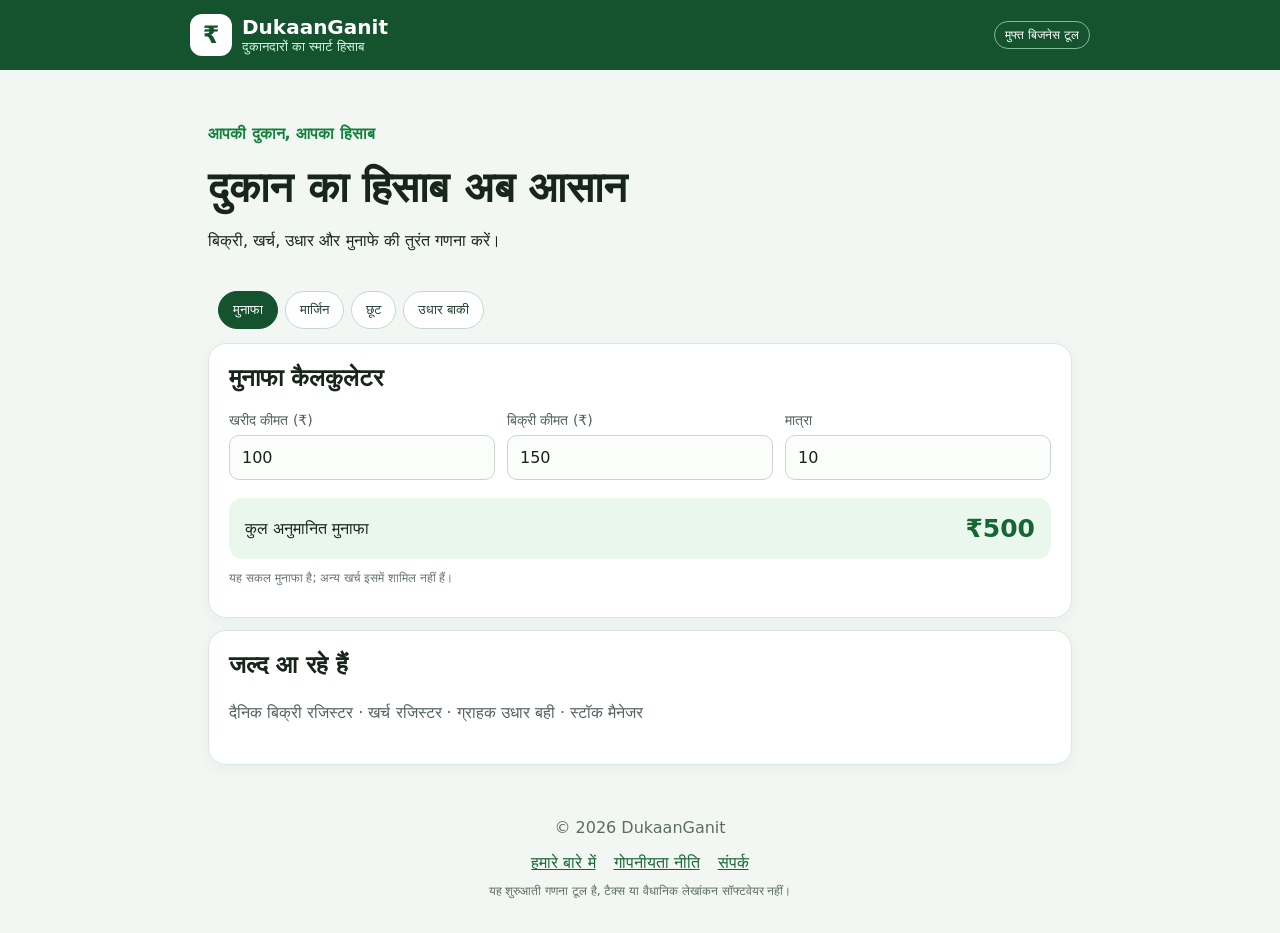
==== index.html @ 56e541b2 "DukaanGanit website first upload" ====
<!doctype html>
<html lang="hi">
<head>
<meta charset="utf-8"><meta name="viewport" content="width=device-width,initial-scale=1">
<meta name="theme-color" content="#14532d">
<meta name="description" content="DukaanGanit - छोटे दुकानदारों के लिए बिक्री, खर्च, उधार, स्टॉक और मुनाफे का आसान हिसाब।">
<title>DukaanGanit | दुकानदारों का स्मार्ट हिसाब</title>
<link rel="manifest" href="manifest.json"><link rel="icon" href="icon.svg" type="image/svg+xml">
<link rel="stylesheet" href="style.css">
</head>
<body>
<header class="top"><div class="brand"><span class="logo">₹</span><div><b>DukaanGanit</b><small>दुकानदारों का स्मार्ट हिसाब</small></div></div><span class="tag">मुफ्त बिजनेस टूल</span></header>
<main>
<section class="hero"><p class="eyebrow">आपकी दुकान, आपका हिसाब</p><h1>दुकान का हिसाब अब आसान</h1><p>बिक्री, खर्च, उधार और मुनाफे की तुरंत गणना करें।</p></section>
<section class="tabs" aria-label="कैलकुलेटर">
<button class="tab active" data-tab="profit">मुनाफा</button><button class="tab" data-tab="margin">मार्जिन</button><button class="tab" data-tab="discount">छूट</button><button class="tab" data-tab="udhaar">उधार बाकी</button>
</section>
<section class="panel" id="profit">
<h2>मुनाफा कैलकुलेटर</h2><div class="fields"><label>खरीद कीमत (₹)<input id="buy" type="number" min="0" value="100"></label><label>बिक्री कीमत (₹)<input id="sell" type="number" min="0" value="150"></label><label>मात्रा<input id="qty" type="number" min="0" value="10"></label></div>
<div class="result"><span>कुल अनुमानित मुनाफा</span><strong id="profitOut">₹500</strong></div><p class="hint">यह सकल मुनाफा है; अन्य खर्च इसमें शामिल नहीं हैं।</p>
</section>
<section class="panel hidden" id="margin">
<h2>मुनाफा प्रतिशत</h2><div class="fields"><label>खरीद कीमत (₹)<input id="mBuy" type="number" min="0" value="100"></label><label>बिक्री कीमत (₹)<input id="mSell" type="number" min="0" value="150"></label></div><div class="result"><span>खरीद लागत पर मुनाफा</span><strong id="marginOut">50%</strong></div>
</section>
<section class="panel hidden" id="discount">
<h2>छूट कैलकुलेटर</h2><div class="fields"><label>मूल कीमत (₹)<input id="price" type="number" min="0" value="1000"></label><label>छूट (%)<input id="discountRate" type="number" min="0" max="100" value="10"></label></div><div class="result"><span>छूट के बाद कीमत</span><strong id="discountOut">₹900</strong></div>
</section>
<section class="panel hidden" id="udhaar">
<h2>उधार बाकी कैलकुलेटर</h2><div class="fields"><label>कुल उधार (₹)<input id="credit" type="number" min="0" value="2000"></label><label>जमा भुगतान (₹)<input id="paid" type="number" min="0" value="500"></label></div><div class="result"><span>बाकी उधार</span><strong id="udhaarOut">₹1,500</strong></div>
</section>
<section class="note"><h2>जल्द आ रहे हैं</h2><p>दैनिक बिक्री रजिस्टर · खर्च रजिस्टर · ग्राहक उधार बही · स्टॉक मैनेजर</p></section>
</main>
<footer><p>© <span id="year"></span> DukaanGanit</p><nav><a href="about.html">हमारे बारे में</a><a href="privacy.html">गोपनीयता नीति</a><a href="contact.html">संपर्क</a></nav><small>यह शुरुआती गणना टूल है, टैक्स या वैधानिक लेखांकन सॉफ्टवेयर नहीं।</small></footer>
<script src="app.js"></script>
</body></html>
---- style.css ----
*{box-sizing:border-box}body{margin:0;background:#f3f7f4;color:#17251b;font-family:system-ui,-apple-system,"Noto Sans Devanagari",sans-serif}.top{background:#14532d;color:#fff;padding:14px max(18px,calc((100% - 900px)/2));display:flex;align-items:center;justify-content:space-between}.brand{display:flex;align-items:center;gap:10px}.brand b{display:block;font-size:20px}.brand small{display:block;color:#d1fae5}.logo{width:42px;height:42px;border-radius:12px;background:#fff;color:#14532d;display:grid;place-items:center;font-weight:800;font-size:24px}.tag{font-size:12px;border:1px solid #86b99a;border-radius:20px;padding:6px 10px}.hero,main{max-width:900px;margin:auto}.hero{padding:35px 18px 22px}.eyebrow{color:#15803d;font-weight:700}.hero h1{font-size:clamp(28px,6vw,42px);margin:8px 0}.hero p{line-height:1.6}.tabs{max-width:864px;margin:0 auto 14px;padding:0 10px;display:flex;gap:7px;overflow:auto}.tab{border:1px solid #cbd5ce;background:#fff;padding:10px 14px;border-radius:22px;white-space:nowrap;color:#23402d}.tab.active{background:#14532d;color:white;border-color:#14532d}.panel,.note{background:#fff;border:1px solid #dce7de;border-radius:18px;padding:20px;margin:12px 18px;box-shadow:0 4px 16px #12331a0b}.panel h2,.note h2{margin-top:0}.fields{display:grid;grid-template-columns:repeat(auto-fit,minmax(150px,1fr));gap:12px}.fields label{font-size:14px;color:#526257}.fields input{display:block;width:100%;margin-top:6px;padding:12px;border:1px solid #cbd5ce;border-radius:10px;font:inherit;font-size:16px;background:#fbfdfb;color:#14251a}.result{margin-top:18px;background:#eaf7ed;border-radius:14px;padding:16px;display:flex;align-items:center;justify-content:space-between;gap:12px}.result strong{font-size:25px;color:#166534}.hint{font-size:12px;color:#66756a}.hidden{display:none}.note p{line-height:1.8;color:#526257}footer{text-align:center;padding:25px 15px;color:#5c6c60}footer nav{display:flex;justify-content:center;gap:18px;flex-wrap:wrap;margin:12px}a{color:#166534}footer small{display:block;font-size:12px;max-width:650px;margin:10px auto}@media(max-width:480px){.tag{display:none}.panel{margin:10px}.hero{padding-top:25px}.result{align-items:flex-start;flex-direction:column}}
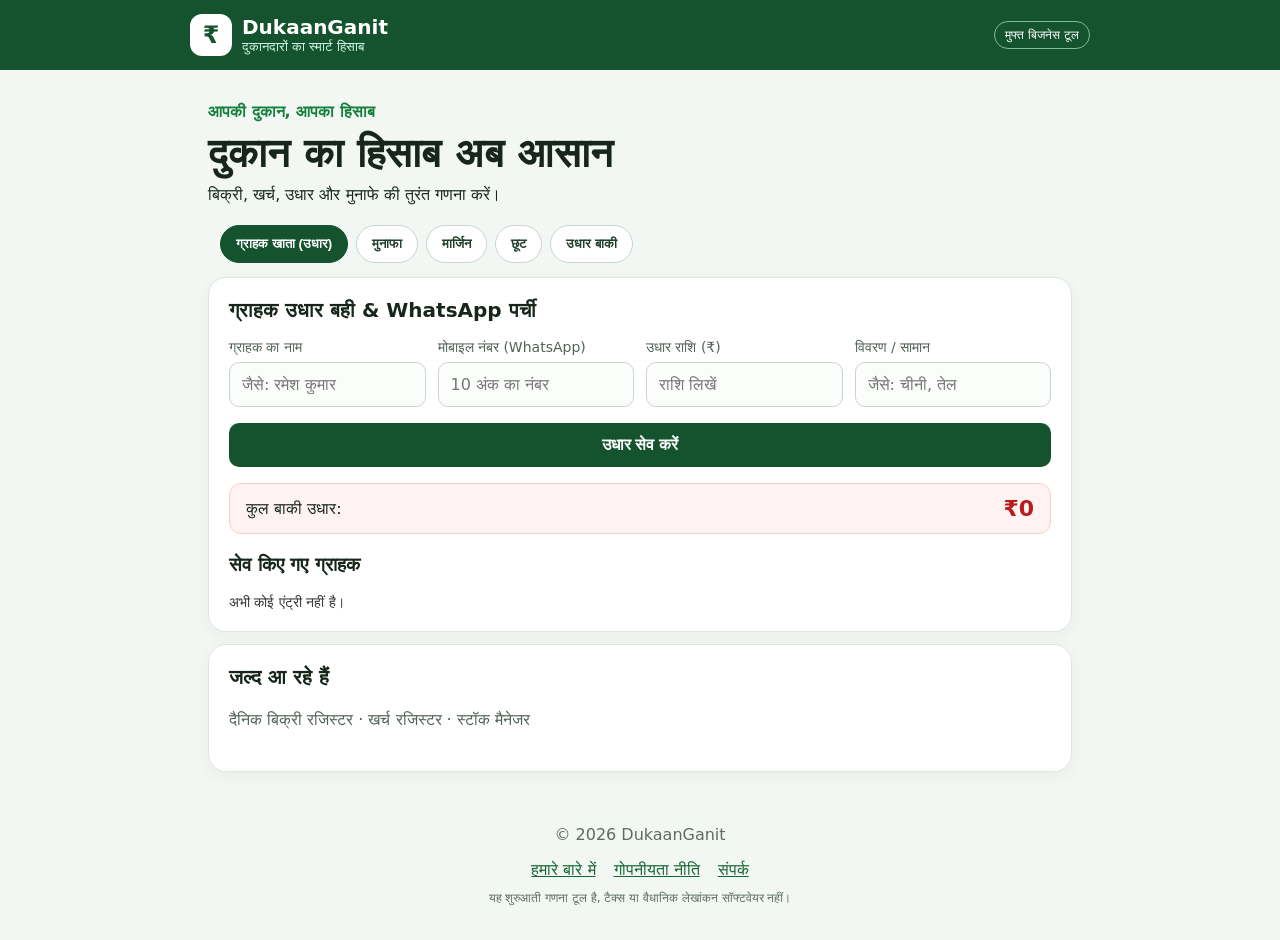
==== commit e1ecf6b5: "Add files via upload" ====
--- a/index.html
+++ b/index.html
@@ -12,24 +12,55 @@
 <header class="top"><div class="brand"><span class="logo">₹</span><div><b>DukaanGanit</b><small>दुकानदारों का स्मार्ट हिसाब</small></div></div><span class="tag">मुफ्त बिजनेस टूल</span></header>
 <main>
 <section class="hero"><p class="eyebrow">आपकी दुकान, आपका हिसाब</p><h1>दुकान का हिसाब अब आसान</h1><p>बिक्री, खर्च, उधार और मुनाफे की तुरंत गणना करें।</p></section>
+
 <section class="tabs" aria-label="कैलकुलेटर">
-<button class="tab active" data-tab="profit">मुनाफा</button><button class="tab" data-tab="margin">मार्जिन</button><button class="tab" data-tab="discount">छूट</button><button class="tab" data-tab="udhaar">उधार बाकी</button>
+<button class="tab active" data-tab="khata">ग्राहक खाता (उधार)</button>
+<button class="tab" data-tab="profit">मुनाफा</button>
+<button class="tab" data-tab="margin">मार्जिन</button>
+<button class="tab" data-tab="discount">छूट</button>
+<button class="tab" data-tab="udhaar">उधार बाकी</button>
 </section>
-<section class="panel" id="profit">
+
+<!-- ग्राहक खाता और WhatsApp पर्ची शेयरिंग फीचर (Primary Traffic Feature) -->
+<section class="panel" id="khata">
+<h2>ग्राहक उधार बही & WhatsApp पर्ची</h2>
+<div class="fields">
+<label>ग्राहक का नाम<input id="custName" type="text" placeholder="जैसे: रमेश कुमार"></label>
+<label>मोबाइल नंबर (WhatsApp)<input id="custPhone" type="tel" placeholder="10 अंक का नंबर"></label>
+<label>उधार राशि (₹)<input id="custAmount" type="number" min="0" placeholder="राशि लिखें"></label>
+<label>विवरण / सामान<input id="custDesc" type="text" placeholder="जैसे: चीनी, तेल"></label>
+</div>
+<button id="saveKhataBtn" class="btn-primary">उधार सेव करें</button>
+<div class="khata-summary">
+<span>कुल बाकी उधार:</span>
+<strong id="totalKhataOut">₹0</strong>
+</div>
+<div style="margin-top:20px;">
+<h3>सेव किए गए ग्राहक</h3>
+<div id="khataList" class="khata-list">अभी कोई एंट्री नहीं है।</div>
+</div>
+</section>
+
+<section class="panel hidden" id="profit">
 <h2>मुनाफा कैलकुलेटर</h2><div class="fields"><label>खरीद कीमत (₹)<input id="buy" type="number" min="0" value="100"></label><label>बिक्री कीमत (₹)<input id="sell" type="number" min="0" value="150"></label><label>मात्रा<input id="qty" type="number" min="0" value="10"></label></div>
 <div class="result"><span>कुल अनुमानित मुनाफा</span><strong id="profitOut">₹500</strong></div><p class="hint">यह सकल मुनाफा है; अन्य खर्च इसमें शामिल नहीं हैं।</p>
 </section>
+
 <section class="panel hidden" id="margin">
 <h2>मुनाफा प्रतिशत</h2><div class="fields"><label>खरीद कीमत (₹)<input id="mBuy" type="number" min="0" value="100"></label><label>बिक्री कीमत (₹)<input id="mSell" type="number" min="0" value="150"></label></div><div class="result"><span>खरीद लागत पर मुनाफा</span><strong id="marginOut">50%</strong></div>
 </section>
+
 <section class="panel hidden" id="discount">
 <h2>छूट कैलकुलेटर</h2><div class="fields"><label>मूल कीमत (₹)<input id="price" type="number" min="0" value="1000"></label><label>छूट (%)<input id="discountRate" type="number" min="0" max="100" value="10"></label></div><div class="result"><span>छूट के बाद कीमत</span><strong id="discountOut">₹900</strong></div>
 </section>
+
 <section class="panel hidden" id="udhaar">
 <h2>उधार बाकी कैलकुलेटर</h2><div class="fields"><label>कुल उधार (₹)<input id="credit" type="number" min="0" value="2000"></label><label>जमा भुगतान (₹)<input id="paid" type="number" min="0" value="500"></label></div><div class="result"><span>बाकी उधार</span><strong id="udhaarOut">₹1,500</strong></div>
 </section>
-<section class="note"><h2>जल्द आ रहे हैं</h2><p>दैनिक बिक्री रजिस्टर · खर्च रजिस्टर · ग्राहक उधार बही · स्टॉक मैनेजर</p></section>
+
+<section class="note"><h2>जल्द आ रहे हैं</h2><p>दैनिक बिक्री रजिस्टर · खर्च रजिस्टर · स्टॉक मैनेजर</p></section>
 </main>
 <footer><p>© <span id="year"></span> DukaanGanit</p><nav><a href="about.html">हमारे बारे में</a><a href="privacy.html">गोपनीयता नीति</a><a href="contact.html">संपर्क</a></nav><small>यह शुरुआती गणना टूल है, टैक्स या वैधानिक लेखांकन सॉफ्टवेयर नहीं।</small></footer>
 <script src="app.js"></script>
-</body></html>+</body>
+</html>
--- a/style.css
+++ b/style.css
@@ -1 +1,41 @@
-*{box-sizing:border-box}body{margin:0;background:#f3f7f4;color:#17251b;font-family:system-ui,-apple-system,"Noto Sans Devanagari",sans-serif}.top{background:#14532d;color:#fff;padding:14px max(18px,calc((100% - 900px)/2));display:flex;align-items:center;justify-content:space-between}.brand{display:flex;align-items:center;gap:10px}.brand b{display:block;font-size:20px}.brand small{display:block;color:#d1fae5}.logo{width:42px;height:42px;border-radius:12px;background:#fff;color:#14532d;display:grid;place-items:center;font-weight:800;font-size:24px}.tag{font-size:12px;border:1px solid #86b99a;border-radius:20px;padding:6px 10px}.hero,main{max-width:900px;margin:auto}.hero{padding:35px 18px 22px}.eyebrow{color:#15803d;font-weight:700}.hero h1{font-size:clamp(28px,6vw,42px);margin:8px 0}.hero p{line-height:1.6}.tabs{max-width:864px;margin:0 auto 14px;padding:0 10px;display:flex;gap:7px;overflow:auto}.tab{border:1px solid #cbd5ce;background:#fff;padding:10px 14px;border-radius:22px;white-space:nowrap;color:#23402d}.tab.active{background:#14532d;color:white;border-color:#14532d}.panel,.note{background:#fff;border:1px solid #dce7de;border-radius:18px;padding:20px;margin:12px 18px;box-shadow:0 4px 16px #12331a0b}.panel h2,.note h2{margin-top:0}.fields{display:grid;grid-template-columns:repeat(auto-fit,minmax(150px,1fr));gap:12px}.fields label{font-size:14px;color:#526257}.fields input{display:block;width:100%;margin-top:6px;padding:12px;border:1px solid #cbd5ce;border-radius:10px;font:inherit;font-size:16px;background:#fbfdfb;color:#14251a}.result{margin-top:18px;background:#eaf7ed;border-radius:14px;padding:16px;display:flex;align-items:center;justify-content:space-between;gap:12px}.result strong{font-size:25px;color:#166534}.hint{font-size:12px;color:#66756a}.hidden{display:none}.note p{line-height:1.8;color:#526257}footer{text-align:center;padding:25px 15px;color:#5c6c60}footer nav{display:flex;justify-content:center;gap:18px;flex-wrap:wrap;margin:12px}a{color:#166534}footer small{display:block;font-size:12px;max-width:650px;margin:10px auto}@media(max-width:480px){.tag{display:none}.panel{margin:10px}.hero{padding-top:25px}.result{align-items:flex-start;flex-direction:column}}+*{box-sizing:border-box}
+body{margin:0;background:#f3f7f4;color:#17251b;font-family:system-ui,-apple-system,"Noto Sans Devanagari",sans-serif}
+.top{background:#14532d;color:#fff;padding:14px max(18px,calc((100% - 900px)/2));display:flex;align-items:center;justify-content:space-between}
+.brand{display:flex;align-items:center;gap:10px}
+.brand b{display:block;font-size:20px}
+.brand small{display:block;color:#d1fae5}
+.logo{width:42px;height:42px;border-radius:12px;background:#fff;color:#14532d;display:grid;place-items:center;font-weight:800;font-size:24px}
+.tag{font-size:12px;border:1px solid #86b99a;border-radius:20px;padding:6px 10px}
+.hero,main{max-width:900px;margin:auto}
+.hero{padding:30px 18px 18px}
+.eyebrow{color:#15803d;font-weight:700;margin-bottom:4px}
+.hero h1{font-size:clamp(26px,6vw,40px);margin:6px 0}
+.hero p{line-height:1.5;margin:0}
+.tabs{max-width:864px;margin:0 auto 14px;padding:0 12px;display:flex;gap:8px;overflow:auto;-webkit-overflow-scrolling:touch}
+.tab{border:1px solid #cbd5ce;background:#fff;padding:10px 15px;border-radius:22px;white-space:nowrap;color:#23402d;font-weight:600;cursor:pointer}
+.tab.active{background:#14532d;color:white;border-color:#14532d}
+.panel,.note{background:#fff;border:1px solid #dce7de;border-radius:18px;padding:20px;margin:12px 18px;box-shadow:0 4px 16px #12331a0b}
+.panel h2,.note h2{margin-top:0;font-size:20px}
+.fields{display:grid;grid-template-columns:repeat(auto-fit,minmax(160px,1fr));gap:12px}
+.fields label{font-size:14px;color:#526257;font-weight:500}
+.fields input{display:block;width:100%;margin-top:6px;padding:12px;border:1px solid #cbd5ce;border-radius:10px;font:inherit;font-size:16px;background:#fbfdfb;color:#14251a}
+.btn-primary{margin-top:16px;background:#14532d;color:#fff;border:none;padding:13px 20px;border-radius:10px;font-size:16px;font-weight:600;cursor:pointer;width:100%}
+.btn-primary:active{background:#0f3f22}
+.khata-summary{margin-top:16px;background:#fef2f2;border:1px solid #fecaca;border-radius:12px;padding:12px 16px;display:flex;justify-content:space-between;align-items:center}
+.khata-summary strong{color:#b91c1c;font-size:22px}
+.khata-list{font-size:14px;color:#333;overflow-x:auto}
+.khata-table{width:100%;border-collapse:collapse;margin-top:8px}
+.khata-table th{background:#eaf7ed;text-align:left;padding:10px 8px;color:#14532d}
+.khata-table td{padding:10px 8px;border-bottom:1px solid #e5e7eb}
+.btn-wa{background:#25d366;color:#fff;border:none;padding:6px 10px;border-radius:6px;cursor:pointer;font-size:12px;font-weight:600;margin-right:4px}
+.btn-del{background:#ef4444;color:#fff;border:none;padding:6px 8px;border-radius:6px;cursor:pointer;font-size:12px}
+.result{margin-top:18px;background:#eaf7ed;border-radius:14px;padding:16px;display:flex;align-items:center;justify-content:space-between;gap:12px}
+.result strong{font-size:25px;color:#166534}
+.hint{font-size:12px;color:#66756a}
+.hidden{display:none}
+.note p{line-height:1.8;color:#526257}
+footer{text-align:center;padding:25px 15px;color:#5c6c60}
+footer nav{display:flex;justify-content:center;gap:18px;flex-wrap:wrap;margin:12px}
+a{color:#166534}
+footer small{display:block;font-size:12px;max-width:650px;margin:10px auto}
+@media(max-width:480px){.tag{display:none}.panel,.note{margin:10px 12px;padding:16px}.hero{padding-top:22px}.result{align-items:flex-start;flex-direction:column}}
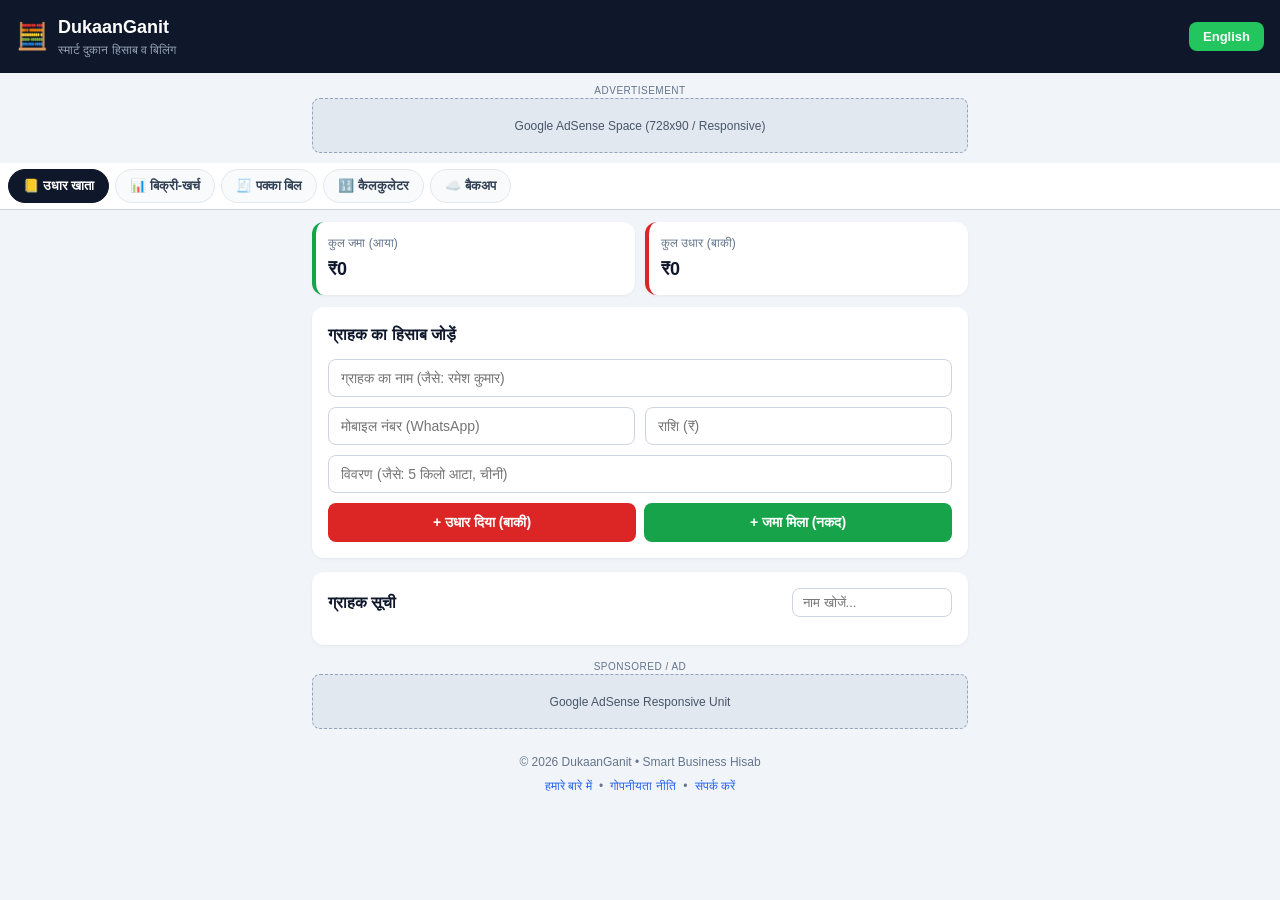
==== commit 0d59bff3: "Add files via upload" ====
--- a/index.html
+++ b/index.html
@@ -1,66 +1,217 @@
-<!doctype html>
+<!DOCTYPE html>
 <html lang="hi">
 <head>
-<meta charset="utf-8"><meta name="viewport" content="width=device-width,initial-scale=1">
-<meta name="theme-color" content="#14532d">
-<meta name="description" content="DukaanGanit - छोटे दुकानदारों के लिए बिक्री, खर्च, उधार, स्टॉक और मुनाफे का आसान हिसाब।">
-<title>DukaanGanit | दुकानदारों का स्मार्ट हिसाब</title>
-<link rel="manifest" href="manifest.json"><link rel="icon" href="icon.svg" type="image/svg+xml">
-<link rel="stylesheet" href="style.css">
+  <meta charset="UTF-8" />
+  <meta name="viewport" content="width=device-width, initial-scale=1.0" />
+  <title>DukaanGanit - Smart Business Hisab Kit</title>
+  <link rel="manifest" href="manifest.json" />
+  <link rel="stylesheet" href="style.css" />
+  <meta name="theme-color" content="#0f172a" />
 </head>
 <body>
-<header class="top"><div class="brand"><span class="logo">₹</span><div><b>DukaanGanit</b><small>दुकानदारों का स्मार्ट हिसाब</small></div></div><span class="tag">मुफ्त बिजनेस टूल</span></header>
-<main>
-<section class="hero"><p class="eyebrow">आपकी दुकान, आपका हिसाब</p><h1>दुकान का हिसाब अब आसान</h1><p>बिक्री, खर्च, उधार और मुनाफे की तुरंत गणना करें।</p></section>
-
-<section class="tabs" aria-label="कैलकुलेटर">
-<button class="tab active" data-tab="khata">ग्राहक खाता (उधार)</button>
-<button class="tab" data-tab="profit">मुनाफा</button>
-<button class="tab" data-tab="margin">मार्जिन</button>
-<button class="tab" data-tab="discount">छूट</button>
-<button class="tab" data-tab="udhaar">उधार बाकी</button>
-</section>
-
-<!-- ग्राहक खाता और WhatsApp पर्ची शेयरिंग फीचर (Primary Traffic Feature) -->
-<section class="panel" id="khata">
-<h2>ग्राहक उधार बही & WhatsApp पर्ची</h2>
-<div class="fields">
-<label>ग्राहक का नाम<input id="custName" type="text" placeholder="जैसे: रमेश कुमार"></label>
-<label>मोबाइल नंबर (WhatsApp)<input id="custPhone" type="tel" placeholder="10 अंक का नंबर"></label>
-<label>उधार राशि (₹)<input id="custAmount" type="number" min="0" placeholder="राशि लिखें"></label>
-<label>विवरण / सामान<input id="custDesc" type="text" placeholder="जैसे: चीनी, तेल"></label>
-</div>
-<button id="saveKhataBtn" class="btn-primary">उधार सेव करें</button>
-<div class="khata-summary">
-<span>कुल बाकी उधार:</span>
-<strong id="totalKhataOut">₹0</strong>
-</div>
-<div style="margin-top:20px;">
-<h3>सेव किए गए ग्राहक</h3>
-<div id="khataList" class="khata-list">अभी कोई एंट्री नहीं है।</div>
-</div>
-</section>
-
-<section class="panel hidden" id="profit">
-<h2>मुनाफा कैलकुलेटर</h2><div class="fields"><label>खरीद कीमत (₹)<input id="buy" type="number" min="0" value="100"></label><label>बिक्री कीमत (₹)<input id="sell" type="number" min="0" value="150"></label><label>मात्रा<input id="qty" type="number" min="0" value="10"></label></div>
-<div class="result"><span>कुल अनुमानित मुनाफा</span><strong id="profitOut">₹500</strong></div><p class="hint">यह सकल मुनाफा है; अन्य खर्च इसमें शामिल नहीं हैं।</p>
-</section>
-
-<section class="panel hidden" id="margin">
-<h2>मुनाफा प्रतिशत</h2><div class="fields"><label>खरीद कीमत (₹)<input id="mBuy" type="number" min="0" value="100"></label><label>बिक्री कीमत (₹)<input id="mSell" type="number" min="0" value="150"></label></div><div class="result"><span>खरीद लागत पर मुनाफा</span><strong id="marginOut">50%</strong></div>
-</section>
-
-<section class="panel hidden" id="discount">
-<h2>छूट कैलकुलेटर</h2><div class="fields"><label>मूल कीमत (₹)<input id="price" type="number" min="0" value="1000"></label><label>छूट (%)<input id="discountRate" type="number" min="0" max="100" value="10"></label></div><div class="result"><span>छूट के बाद कीमत</span><strong id="discountOut">₹900</strong></div>
-</section>
-
-<section class="panel hidden" id="udhaar">
-<h2>उधार बाकी कैलकुलेटर</h2><div class="fields"><label>कुल उधार (₹)<input id="credit" type="number" min="0" value="2000"></label><label>जमा भुगतान (₹)<input id="paid" type="number" min="0" value="500"></label></div><div class="result"><span>बाकी उधार</span><strong id="udhaarOut">₹1,500</strong></div>
-</section>
-
-<section class="note"><h2>जल्द आ रहे हैं</h2><p>दैनिक बिक्री रजिस्टर · खर्च रजिस्टर · स्टॉक मैनेजर</p></section>
-</main>
-<footer><p>© <span id="year"></span> DukaanGanit</p><nav><a href="about.html">हमारे बारे में</a><a href="privacy.html">गोपनीयता नीति</a><a href="contact.html">संपर्क</a></nav><small>यह शुरुआती गणना टूल है, टैक्स या वैधानिक लेखांकन सॉफ्टवेयर नहीं।</small></footer>
-<script src="app.js"></script>
+  <header class="topbar">
+    <div class="brand">
+      <span class="logo">🧮</span>
+      <div>
+        <h1 id="appTitle">DukaanGanit</h1>
+        <p id="appSubtitle">स्मार्ट दुकान हिसाब व बिलिंग</p>
+      </div>
+    </div>
+    <button id="langBtn" class="lang-btn" onclick="toggleLanguage()">English</button>
+  </header>
+
+  <!-- AdSense Top Banner Slot (Monetization Ready) -->
+  <div class="ad-slot" id="ad-top">
+    <span class="ad-label">Advertisement</span>
+    <div class="ad-box">Google AdSense Space (728x90 / Responsive)</div>
+  </div>
+
+  <nav class="tabs">
+    <button class="tab active" onclick="switchTab('khata', this)" data-i18n="tab_khata">📒 उधार खाता</button>
+    <button class="tab" onclick="switchTab('daily', this)" data-i18n="tab_daily">📊 बिक्री-खर्च</button>
+    <button class="tab" onclick="switchTab('bill', this)" data-i18n="tab_bill">🧾 पक्का बिल</button>
+    <button class="tab" onclick="switchTab('calc', this)" data-i18n="tab_calc">🔢 कैलकुलेटर</button>
+    <button class="tab" onclick="switchTab('backup', this)" data-i18n="tab_backup">☁️ बैकअप</button>
+  </nav>
+
+  <main class="container">
+    <!-- 1. UDHAR KHATA TAB -->
+    <section id="tab-khata" class="panel active">
+      <div class="summary-grid">
+        <div class="stat-card green">
+          <small data-i18n="total_jama">कुल जमा (आया)</small>
+          <h3 id="khataTotalJama">₹0</h3>
+        </div>
+        <div class="stat-card red">
+          <small data-i18n="total_udhar">कुल उधार (बाकी)</small>
+          <h3 id="khataTotalUdhar">₹0</h3>
+        </div>
+      </div>
+
+      <div class="card">
+        <h2 data-i18n="add_khata_entry">ग्राहक का हिसाब जोड़ें</h2>
+        <div class="form-group">
+          <input type="text" id="custName" placeholder="ग्राहक का नाम (जैसे: रमेश कुमार)" />
+        </div>
+        <div class="form-row">
+          <input type="tel" id="custPhone" placeholder="मोबाइल नंबर (WhatsApp)" />
+          <input type="number" id="custAmount" placeholder="राशि (₹)" />
+        </div>
+        <div class="form-group">
+          <input type="text" id="custNote" placeholder="विवरण (जैसे: 5 किलो आटा, चीनी)" />
+        </div>
+        <div class="btn-row">
+          <button class="btn btn-red" onclick="addKhataEntry('udhar')" data-i18n="btn_udhar">+ उधार दिया (बाकी)</button>
+          <button class="btn btn-green" onclick="addKhataEntry('jama')" data-i18n="btn_jama">+ जमा मिला (नकद)</button>
+        </div>
+      </div>
+
+      <div class="card">
+        <div class="card-header">
+          <h2 data-i18n="khata_list">ग्राहक सूची</h2>
+          <input type="text" id="searchKhata" class="search-input" onkeyup="renderKhata()" placeholder="नाम खोजें..." />
+        </div>
+        <div id="khataList" class="list-container"></div>
+      </div>
+    </section>
+
+    <!-- 2. DAILY SALES & EXPENSE REGISTER -->
+    <section id="tab-daily" class="panel">
+      <div class="summary-grid three">
+        <div class="stat-card green">
+          <small data-i18n="today_sales">कुल बिक्री</small>
+          <h3 id="dailyTotalSales">₹0</h3>
+        </div>
+        <div class="stat-card red">
+          <small data-i18n="today_expense">कुल खर्च</small>
+          <h3 id="dailyTotalExp">₹0</h3>
+        </div>
+        <div class="stat-card blue">
+          <small data-i18n="net_profit">शुद्ध मुनाफा</small>
+          <h3 id="dailyNetProfit">₹0</h3>
+        </div>
+      </div>
+
+      <div class="card">
+        <h2 data-i18n="add_daily_entry">दैनिक बिक्री या खर्च लिखें</h2>
+        <div class="form-row">
+          <select id="dailyType">
+            <option value="sale" data-i18n="opt_sale">बिक्री (Sale +)</option>
+            <option value="expense" data-i18n="opt_expense">दुकान खर्च (Expense -)</option>
+          </select>
+          <input type="number" id="dailyAmount" placeholder="राशि (₹)" />
+        </div>
+        <div class="form-group">
+          <input type="text" id="dailyDesc" placeholder="विवरण (जैसे: गल्ला बिक्री / चाय-बिजली)" />
+        </div>
+        <button class="btn btn-primary full" onclick="addDailyEntry()" data-i18n="btn_save_entry">रजिस्टर में सेव करें</button>
+      </div>
+
+      <div class="card">
+        <h2 data-i18n="daily_history">आज का विवरण</h2>
+        <div id="dailyList" class="list-container"></div>
+      </div>
+    </section>
+
+    <!-- 3. PROFESSIONAL BILL / INVOICE GENERATOR -->
+    <section id="tab-bill" class="panel">
+      <div class="card">
+        <h2 data-i18n="create_bill">डिजिटल बिल / पर्ची बनाएं</h2>
+        <div class="form-row">
+          <input type="text" id="shopName" placeholder="आपकी दुकान का नाम" />
+          <input type="text" id="billCustName" placeholder="ग्राहक का नाम" />
+        </div>
+        <div class="form-group">
+          <input type="tel" id="billCustPhone" placeholder="ग्राहक का WhatsApp नंबर" />
+        </div>
+
+        <div class="item-adder">
+          <input type="text" id="itemName" placeholder="सामान का नाम" />
+          <input type="number" id="itemQty" placeholder="मात्रा" value="1" min="1" />
+          <input type="number" id="itemPrice" placeholder="रेट (₹)" />
+          <button class="btn btn-primary" onclick="addBillItem()">+</button>
+        </div>
+
+        <div id="billItemsList" class="bill-items"></div>
+
+        <div class="bill-total-bar">
+          <span data-i18n="grand_total">कुल योग:</span>
+          <strong id="billGrandTotal">₹0</strong>
+        </div>
+
+        <div class="btn-row">
+          <button class="btn btn-green" onclick="shareBillWhatsApp()" data-i18n="btn_wa_bill">📲 WhatsApp पर भेजें</button>
+          <button class="btn btn-outline" onclick="printBill()" data-i18n="btn_print_bill">🖨️ प्रिंट / PDF सेव करें</button>
+          <button class="btn btn-red-outline" onclick="clearBill()" data-i18n="btn_clear">साफ़ करें</button>
+        </div>
+      </div>
+    </section>
+
+    <!-- 4. SMART CALCULATOR -->
+    <section id="tab-calc" class="panel">
+      <div class="card">
+        <h2 data-i18n="calc_title">दुकान कैलकुलेटर व मार्जिन</h2>
+        <div class="calc-display" id="calcDisplay">0</div>
+        <div class="calc-grid">
+          <button onclick="calcClear()" class="c-op">C</button>
+          <button onclick="calcInput('/')" class="c-op">÷</button>
+          <button onclick="calcInput('*')" class="c-op">×</button>
+          <button onclick="calcBack()" class="c-op">⌫</button>
+
+          <button onclick="calcInput('7')">7</button>
+          <button onclick="calcInput('8')">8</button>
+          <button onclick="calcInput('9')">9</button>
+          <button onclick="calcInput('-')" class="c-op">−</button>
+
+          <button onclick="calcInput('4')">4</button>
+          <button onclick="calcInput('5')">5</button>
+          <button onclick="calcInput('6')">6</button>
+          <button onclick="calcInput('+')" class="c-op">+</button>
+
+          <button onclick="calcInput('1')">1</button>
+          <button onclick="calcInput('2')">2</button>
+          <button onclick="calcInput('3')">3</button>
+          <button onclick="calcEqual()" class="c-eq">=</button>
+
+          <button onclick="calcInput('0')" class="span-2">0</button>
+          <button onclick="calcInput('.')">.</button>
+        </div>
+      </div>
+    </section>
+
+    <!-- 5. CLOUD DATA BACKUP & RESTORE -->
+    <section id="tab-backup" class="panel">
+      <div class="card">
+        <h2 data-i18n="backup_title">डेटा बैकअप और सुरक्षा (Cloud Safety)</h2>
+        <p class="muted" data-i18n="backup_desc">आपका सारा हिसाब आपके फोन में सुरक्षित रहता है। नया फोन लेने पर या सुरक्षा के लिए नीचे दिए बटन से बैकअप फाइल डाउनलोड करके Google Drive या WhatsApp पर सेव रख सकते हैं।</p>
+        
+        <div class="backup-box">
+          <button class="btn btn-primary full" onclick="exportBackup()" data-i18n="btn_export">⬇️ पूरा डेटा बैकअप डाउनलोड करें (.json)</button>
+        </div>
+
+        <div class="backup-box">
+          <label class="file-upload-label" data-i18n="lbl_import">पुरानी बैकअप फाइल से डेटा वापस लाएं (Restore):</label>
+          <input type="file" id="restoreFile" accept=".json" onchange="importBackup(event)" />
+        </div>
+      </div>
+    </section>
+  </main>
+
+  <!-- AdSense Bottom Banner Slot (Monetization Ready) -->
+  <div class="ad-slot" id="ad-bottom">
+    <span class="ad-label">Sponsored / Ad</span>
+    <div class="ad-box">Google AdSense Responsive Unit</div>
+  </div>
+
+  <footer class="footer">
+    <p>© 2026 DukaanGanit • Smart Business Hisab</p>
+    <div class="footer-links">
+      <a href="about.html" data-i18n="link_about">हमारे बारे में</a> •
+      <a href="privacy.html" data-i18n="link_privacy">गोपनीयता नीति</a> •
+      <a href="contact.html" data-i18n="link_contact">संपर्क करें</a>
+    </div>
+  </footer>
+
+  <script src="app.js"></script>
 </body>
-</html>+</html>
--- a/style.css
+++ b/style.css
@@ -1,41 +1,407 @@
-*{box-sizing:border-box}
-body{margin:0;background:#f3f7f4;color:#17251b;font-family:system-ui,-apple-system,"Noto Sans Devanagari",sans-serif}
-.top{background:#14532d;color:#fff;padding:14px max(18px,calc((100% - 900px)/2));display:flex;align-items:center;justify-content:space-between}
-.brand{display:flex;align-items:center;gap:10px}
-.brand b{display:block;font-size:20px}
-.brand small{display:block;color:#d1fae5}
-.logo{width:42px;height:42px;border-radius:12px;background:#fff;color:#14532d;display:grid;place-items:center;font-weight:800;font-size:24px}
-.tag{font-size:12px;border:1px solid #86b99a;border-radius:20px;padding:6px 10px}
-.hero,main{max-width:900px;margin:auto}
-.hero{padding:30px 18px 18px}
-.eyebrow{color:#15803d;font-weight:700;margin-bottom:4px}
-.hero h1{font-size:clamp(26px,6vw,40px);margin:6px 0}
-.hero p{line-height:1.5;margin:0}
-.tabs{max-width:864px;margin:0 auto 14px;padding:0 12px;display:flex;gap:8px;overflow:auto;-webkit-overflow-scrolling:touch}
-.tab{border:1px solid #cbd5ce;background:#fff;padding:10px 15px;border-radius:22px;white-space:nowrap;color:#23402d;font-weight:600;cursor:pointer}
-.tab.active{background:#14532d;color:white;border-color:#14532d}
-.panel,.note{background:#fff;border:1px solid #dce7de;border-radius:18px;padding:20px;margin:12px 18px;box-shadow:0 4px 16px #12331a0b}
-.panel h2,.note h2{margin-top:0;font-size:20px}
-.fields{display:grid;grid-template-columns:repeat(auto-fit,minmax(160px,1fr));gap:12px}
-.fields label{font-size:14px;color:#526257;font-weight:500}
-.fields input{display:block;width:100%;margin-top:6px;padding:12px;border:1px solid #cbd5ce;border-radius:10px;font:inherit;font-size:16px;background:#fbfdfb;color:#14251a}
-.btn-primary{margin-top:16px;background:#14532d;color:#fff;border:none;padding:13px 20px;border-radius:10px;font-size:16px;font-weight:600;cursor:pointer;width:100%}
-.btn-primary:active{background:#0f3f22}
-.khata-summary{margin-top:16px;background:#fef2f2;border:1px solid #fecaca;border-radius:12px;padding:12px 16px;display:flex;justify-content:space-between;align-items:center}
-.khata-summary strong{color:#b91c1c;font-size:22px}
-.khata-list{font-size:14px;color:#333;overflow-x:auto}
-.khata-table{width:100%;border-collapse:collapse;margin-top:8px}
-.khata-table th{background:#eaf7ed;text-align:left;padding:10px 8px;color:#14532d}
-.khata-table td{padding:10px 8px;border-bottom:1px solid #e5e7eb}
-.btn-wa{background:#25d366;color:#fff;border:none;padding:6px 10px;border-radius:6px;cursor:pointer;font-size:12px;font-weight:600;margin-right:4px}
-.btn-del{background:#ef4444;color:#fff;border:none;padding:6px 8px;border-radius:6px;cursor:pointer;font-size:12px}
-.result{margin-top:18px;background:#eaf7ed;border-radius:14px;padding:16px;display:flex;align-items:center;justify-content:space-between;gap:12px}
-.result strong{font-size:25px;color:#166534}
-.hint{font-size:12px;color:#66756a}
-.hidden{display:none}
-.note p{line-height:1.8;color:#526257}
-footer{text-align:center;padding:25px 15px;color:#5c6c60}
-footer nav{display:flex;justify-content:center;gap:18px;flex-wrap:wrap;margin:12px}
-a{color:#166534}
-footer small{display:block;font-size:12px;max-width:650px;margin:10px auto}
-@media(max-width:480px){.tag{display:none}.panel,.note{margin:10px 12px;padding:16px}.hero{padding-top:22px}.result{align-items:flex-start;flex-direction:column}}+* {
+  box-sizing: border-box;
+  margin: 0;
+  padding: 0;
+  font-family: -apple-system, BlinkMacSystemFont, "Segoe UI", Roboto, sans-serif;
+}
+
+body {
+  background: #f1f5f9;
+  color: #0f172a;
+  line-height: 1.5;
+  padding-bottom: 30px;
+}
+
+.topbar {
+  background: #0f172a;
+  color: #fff;
+  padding: 14px 16px;
+  display: flex;
+  justify-content: space-between;
+  align-items: center;
+  position: sticky;
+  top: 0;
+  z-index: 100;
+}
+
+.brand {
+  display: flex;
+  align-items: center;
+  gap: 10px;
+}
+
+.logo {
+  font-size: 26px;
+}
+
+.brand h1 {
+  font-size: 18px;
+  font-weight: 700;
+}
+
+.brand p {
+  font-size: 12px;
+  color: #94a3b8;
+}
+
+.lang-btn {
+  background: #22c55e;
+  color: #fff;
+  border: none;
+  padding: 7px 14px;
+  border-radius: 8px;
+  font-weight: 600;
+  font-size: 13px;
+  cursor: pointer;
+}
+
+.ad-slot {
+  max-width: 680px;
+  margin: 10px auto;
+  padding: 0 12px;
+  text-align: center;
+}
+
+.ad-label {
+  display: block;
+  font-size: 10px;
+  color: #64748b;
+  text-transform: uppercase;
+  letter-spacing: 0.5px;
+}
+
+.ad-box {
+  background: #e2e8f0;
+  border: 1px dashed #94a3b8;
+  color: #475569;
+  font-size: 12px;
+  padding: 12px;
+  border-radius: 8px;
+  min-height: 55px;
+  display: flex;
+  align-items: center;
+  justify-content: center;
+}
+
+.tabs {
+  display: flex;
+  overflow-x: auto;
+  background: #fff;
+  border-bottom: 1px solid #cbd5e1;
+  padding: 6px 8px;
+  gap: 6px;
+  scrollbar-width: none;
+}
+
+.tabs::-webkit-scrollbar {
+  display: none;
+}
+
+.tab {
+  flex: 0 0 auto;
+  background: #f8fafc;
+  border: 1px solid #e2e8f0;
+  padding: 8px 14px;
+  border-radius: 20px;
+  font-size: 13px;
+  font-weight: 600;
+  color: #334155;
+  cursor: pointer;
+}
+
+.tab.active {
+  background: #0f172a;
+  color: #fff;
+  border-color: #0f172a;
+}
+
+.container {
+  max-width: 680px;
+  margin: 12px auto;
+  padding: 0 12px;
+}
+
+.panel {
+  display: none;
+}
+
+.panel.active {
+  display: block;
+}
+
+.summary-grid {
+  display: grid;
+  grid-template-columns: 1fr 1fr;
+  gap: 10px;
+  margin-bottom: 12px;
+}
+
+.summary-grid.three {
+  grid-template-columns: repeat(3, 1fr);
+}
+
+.stat-card {
+  background: #fff;
+  padding: 12px;
+  border-radius: 12px;
+  border-left: 4px solid #cbd5e1;
+  box-shadow: 0 1px 3px rgba(0,0,0,0.05);
+}
+
+.stat-card.green { border-left-color: #16a34a; }
+.stat-card.red { border-left-color: #dc2626; }
+.stat-card.blue { border-left-color: #2563eb; }
+
+.stat-card small {
+  font-size: 12px;
+  color: #64748b;
+  display: block;
+}
+
+.stat-card h3 {
+  font-size: 18px;
+  margin-top: 4px;
+}
+
+.card {
+  background: #fff;
+  padding: 16px;
+  border-radius: 12px;
+  box-shadow: 0 1px 3px rgba(0,0,0,0.06);
+  margin-bottom: 14px;
+}
+
+.card h2 {
+  font-size: 16px;
+  margin-bottom: 12px;
+  color: #0f172a;
+}
+
+.card-header {
+  display: flex;
+  justify-content: space-between;
+  align-items: center;
+  gap: 10px;
+  margin-bottom: 12px;
+}
+
+.card-header h2 {
+  margin-bottom: 0;
+}
+
+.search-input {
+  max-width: 160px;
+  padding: 6px 10px !important;
+  font-size: 13px !important;
+}
+
+.form-group {
+  margin-bottom: 10px;
+}
+
+.form-row {
+  display: grid;
+  grid-template-columns: 1fr 1fr;
+  gap: 10px;
+  margin-bottom: 10px;
+}
+
+input, select {
+  width: 100%;
+  padding: 10px 12px;
+  border: 1px solid #cbd5e1;
+  border-radius: 8px;
+  font-size: 14px;
+  background: #fff;
+}
+
+input:focus, select:focus {
+  outline: none;
+  border-color: #2563eb;
+}
+
+.btn-row {
+  display: flex;
+  gap: 8px;
+  flex-wrap: wrap;
+}
+
+.btn {
+  flex: 1;
+  padding: 11px 14px;
+  border: none;
+  border-radius: 8px;
+  font-size: 14px;
+  font-weight: 600;
+  cursor: pointer;
+  text-align: center;
+}
+
+.btn.full {
+  width: 100%;
+}
+
+.btn-primary { background: #2563eb; color: #fff; }
+.btn-green { background: #16a34a; color: #fff; }
+.btn-red { background: #dc2626; color: #fff; }
+.btn-outline { background: #fff; border: 1px solid #cbd5e1; color: #0f172a; }
+.btn-red-outline { background: #fff; border: 1px solid #fecaca; color: #dc2626; }
+
+.list-container {
+  display: flex;
+  flex-direction: column;
+  gap: 8px;
+}
+
+.entry-item {
+  display: flex;
+  justify-content: space-between;
+  align-items: center;
+  padding: 10px 12px;
+  background: #f8fafc;
+  border: 1px solid #e2e8f0;
+  border-radius: 8px;
+}
+
+.entry-info strong {
+  display: block;
+  font-size: 14px;
+}
+
+.entry-info span {
+  font-size: 12px;
+  color: #64748b;
+}
+
+.entry-actions {
+  display: flex;
+  align-items: center;
+  gap: 8px;
+}
+
+.badge-udhar { color: #dc2626; font-weight: 700; }
+.badge-jama { color: #16a34a; font-weight: 700; }
+
+.icon-btn {
+  background: #e2e8f0;
+  border: none;
+  padding: 6px 9px;
+  border-radius: 6px;
+  cursor: pointer;
+  font-size: 13px;
+}
+
+.icon-btn.wa {
+  background: #dcfce7;
+  color: #15803d;
+}
+
+.item-adder {
+  display: grid;
+  grid-template-columns: 2fr 1fr 1.2fr auto;
+  gap: 6px;
+  margin-bottom: 12px;
+}
+
+.bill-items {
+  border-top: 1px solid #e2e8f0;
+  border-bottom: 1px solid #e2e8f0;
+  padding: 8px 0;
+  margin-bottom: 12px;
+}
+
+.bill-row {
+  display: flex;
+  justify-content: space-between;
+  padding: 6px 0;
+  font-size: 14px;
+}
+
+.bill-total-bar {
+  display: flex;
+  justify-content: space-between;
+  font-size: 18px;
+  margin-bottom: 14px;
+  padding: 8px 12px;
+  background: #f8fafc;
+  border-radius: 8px;
+}
+
+.calc-display {
+  background: #0f172a;
+  color: #fff;
+  font-size: 28px;
+  text-align: right;
+  padding: 16px;
+  border-radius: 10px;
+  margin-bottom: 12px;
+  overflow-x: auto;
+}
+
+.calc-grid {
+  display: grid;
+  grid-template-columns: repeat(4, 1fr);
+  gap: 8px;
+}
+
+.calc-grid button {
+  padding: 16px;
+  font-size: 18px;
+  font-weight: 600;
+  border: 1px solid #e2e8f0;
+  background: #f8fafc;
+  border-radius: 10px;
+  cursor: pointer;
+}
+
+.calc-grid button.c-op { background: #e2e8f0; color: #0f172a; }
+.calc-grid button.c-eq { background: #2563eb; color: #fff; }
+.calc-grid button.span-2 { grid-column: span 2; }
+
+.muted {
+  font-size: 13px;
+  color: #475569;
+  margin-bottom: 14px;
+}
+
+.backup-box {
+  margin-bottom: 14px;
+  padding: 12px;
+  background: #f8fafc;
+  border-radius: 8px;
+  border: 1px solid #e2e8f0;
+}
+
+.file-upload-label {
+  display: block;
+  font-size: 13px;
+  font-weight: 600;
+  margin-bottom: 8px;
+}
+
+.footer {
+  text-align: center;
+  font-size: 12px;
+  color: #64748b;
+  margin-top: 24px;
+}
+
+.footer-links {
+  margin-top: 6px;
+}
+
+.footer-links a {
+  color: #2563eb;
+  text-decoration: none;
+  margin: 0 4px;
+}
+
+@media print {
+  .topbar, .tabs, .ad-slot, .item-adder, .btn-row, .footer {
+    display: none !important;
+  }
+  .card {
+    box-shadow: none;
+    border: 1px solid #000;
+  }
+}
